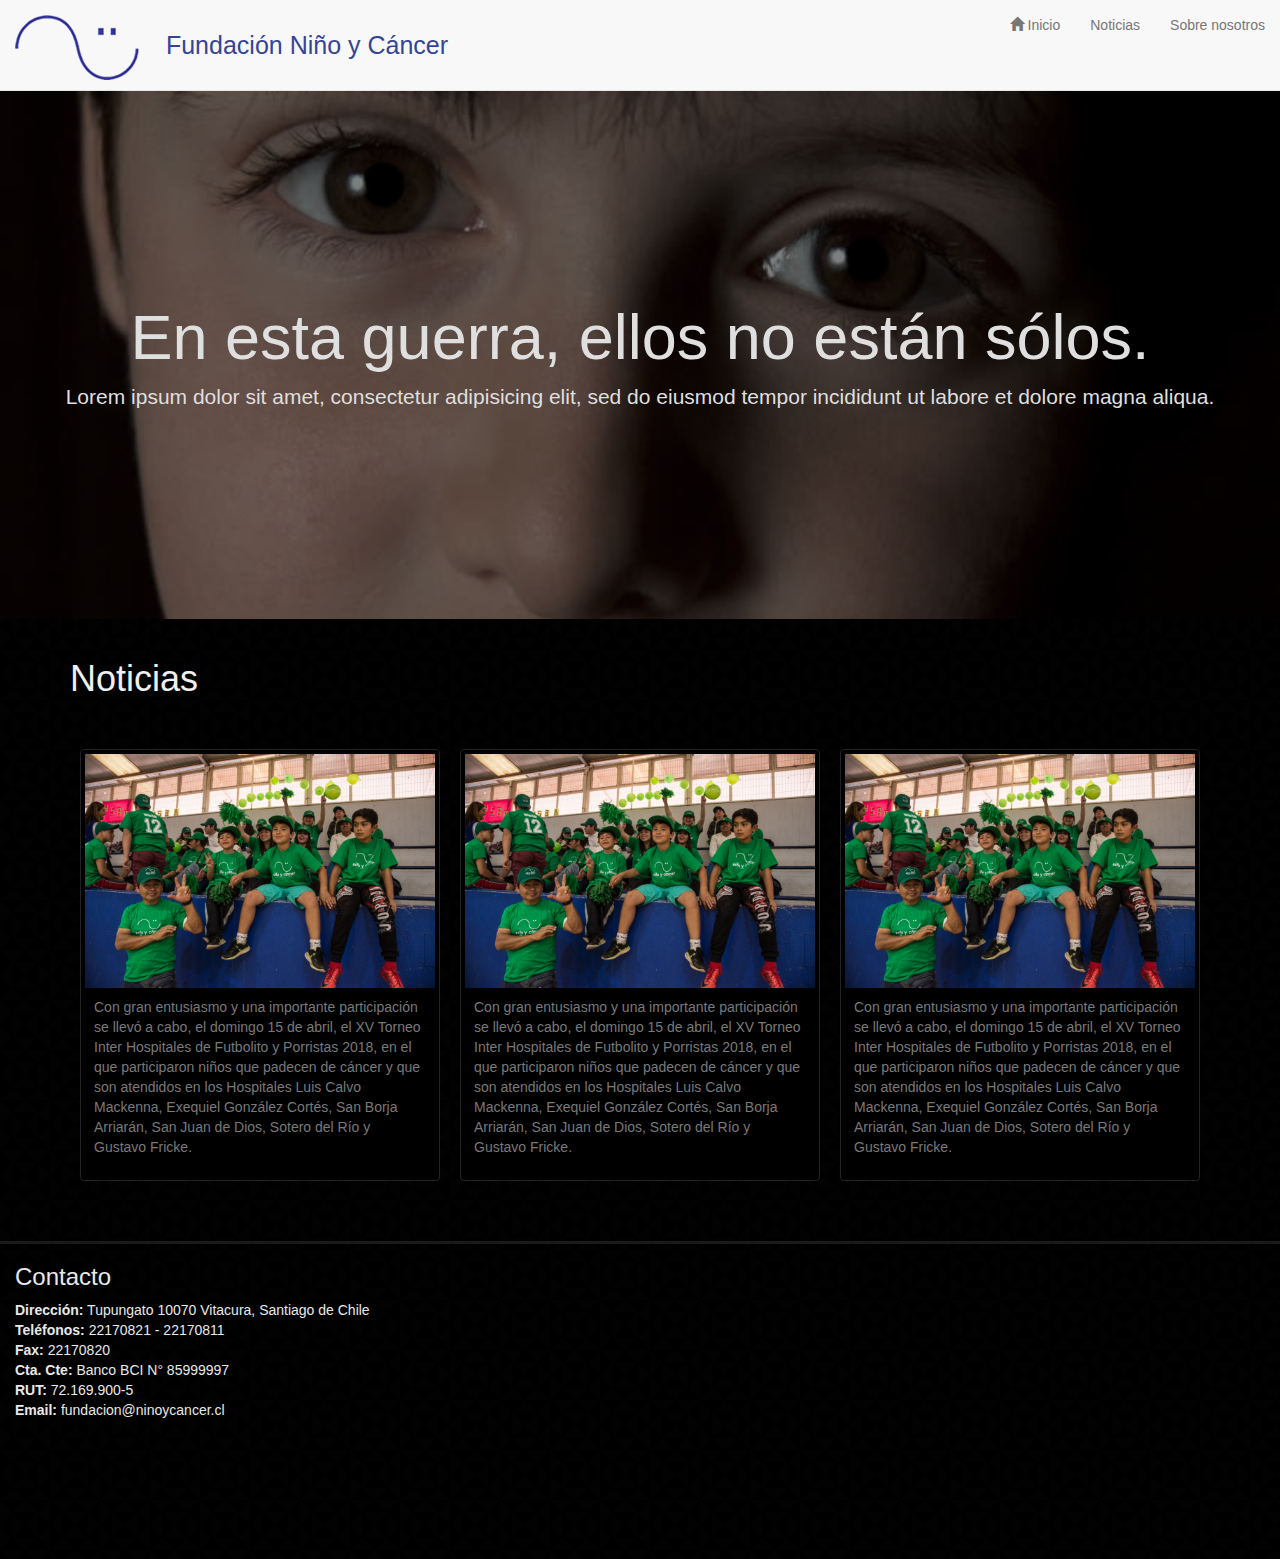
==== index.html @ 1411db88 "Completar inicio." ====
<!DOCTYPE html>
<html lang="en" dir="ltr">
  <head>
    <meta name="viewport" content="width=device-width, initial-scale=1">
    <meta charset="utf-8">
    <title></title>
    <link rel="stylesheet" href="https://maxcdn.bootstrapcdn.com/bootstrap/3.3.7/css/bootstrap.min.css" integrity="sha384-BVYiiSIFeK1dGmJRAkycuHAHRg32OmUcww7on3RYdg4Va+PmSTsz/K68vbdEjh4u" crossorigin="anonymous">
    <link rel="stylesheet" href="styles/utiles.css">
    <link rel="stylesheet" href="styles/index.css">
    <link rel="stylesheet" href="styles/main.css">
    <link rel="stylesheet" href="styles/noticias_carrusel.css">
  </head>
  <body>
<!-- ##################################################################### -->
<!-- NAVBAR -->
      <nav class="navbar navbar-default navbar-fixed-top">
        <div class="container-fluid">
          <div class="navbar-header">
          <button type="button" class="navbar-toggle collapsed" data-toggle="collapse" data-target="#bs-example-navbar-collapse-1" aria-expanded="false">
            <span class="sr-only">Toggle navigation</span>
            <span class="icon-bar"></span>
            <span class="icon-bar"></span>
            <span class="icon-bar"></span>
          </button>
          <span class="navbar-brand">

              <div class="hidden-sm hidden-md hidden-lg">
                <img src="images/logo_pequeno_simple.png" alt="Fundación Niño y Cáncer">
              </div>
              <div class="hidden-xs">
                <img src="images/logo_pequeno_simple.png" alt="Fundación Niño y Cáncer">
                Fundación Niño y Cáncer
              </div>

          </span>
          </div>
          <div class="collapse navbar-collapse" id="bs-example-navbar-collapse-1">
            <ul class="nav navbar-nav navbar-right">
              <li><a href="#"><span class="glyphicon glyphicon-home"></span> Inicio</a></li>
              <li><a href="#">Noticias</a></li>
              <li><a href="#">Sobre nosotros</a></li>
            </ul>
          </div>
        </div>
      </nav>
<!-- ##################################################################### -->

      <div id="titulo" class="jumbotron texto-centrado">
          <div class="fondo"></div>
          <div class="lente-oscuro"></div>
          <h1>En esta guerra, ellos no están sólos.</h1>
          <p>
            Lorem ipsum dolor sit amet, consectetur adipisicing elit,
            sed do eiusmod tempor incididunt ut labore et dolore magna aliqua.
          </p>
      </div>

<!-- ##################################################################### -->
<!-- NOTICIAS -->

      <div class="container contenido">
        <h1>Noticias</h1>
        <div class="row noticias">
          <!-- NOTICIA 1 -->
          <div class="col-xs-12 col-md-4">
            <div class="row">
              <div class="thumbnail">
                <img src="images/noticias/futbol.jpg">
              <div class="caption">
                <p>Con gran entusiasmo y una importante participación se llevó a cabo, el domingo 15 de abril,  el XV Torneo Inter Hospitales de Futbolito y Porristas 2018, en el que participaron niños que padecen de cáncer y que son atendidos en los Hospitales Luis Calvo Mackenna, Exequiel González Cortés, San Borja Arriarán, San Juan de Dios, Sotero del Río y Gustavo Fricke.</p>
              </div>
              </div>
            </div>
          </div>
          <!-- NOTICIA 2 -->
          <div class="col-xs-12 col-md-4">
            <div class="row">
              <div class="thumbnail">
                <img src="images/noticias/futbol.jpg">
              <div class="caption">
                <p>Con gran entusiasmo y una importante participación se llevó a cabo, el domingo 15 de abril,  el XV Torneo Inter Hospitales de Futbolito y Porristas 2018, en el que participaron niños que padecen de cáncer y que son atendidos en los Hospitales Luis Calvo Mackenna, Exequiel González Cortés, San Borja Arriarán, San Juan de Dios, Sotero del Río y Gustavo Fricke.</p>
              </div>
              </div>
            </div>
          </div>
          <!-- NOTICIA 3 -->
          <div class="col-xs-12 col-md-4">
            <div class="row">
              <div class="thumbnail">
                <img src="images/noticias/futbol.jpg">
              <div class="caption">
                <p>Con gran entusiasmo y una importante participación se llevó a cabo, el domingo 15 de abril,  el XV Torneo Inter Hospitales de Futbolito y Porristas 2018, en el que participaron niños que padecen de cáncer y que son atendidos en los Hospitales Luis Calvo Mackenna, Exequiel González Cortés, San Borja Arriarán, San Juan de Dios, Sotero del Río y Gustavo Fricke.</p>
              </div>
              </div>
            </div>
          </div>
        </div>
      </div>

<!-- ##################################################################### -->

<!-- ##################################################################### -->
<!-- FOOTER -->
    <div id="footer" class="container-fluid">
      <div class="row">
        <div class="col-xs-12 col-sm-7 col-md-5 contacto">
          <h3>Contacto</h3>
          <ul>
            <li><span>Dirección:</span> Tupungato 10070 Vitacura, Santiago de Chile</li>
            <li><span>Teléfonos:</span> 22170821 - 22170811</li>
            <li><span>Fax:</span> 22170820</li>
            <li><span>Cta. Cte:</span> Banco BCI N° 85999997</li>
            <li><span>RUT:</span> 72.169.900-5</li>
            <li><span>Email:</span> fundacion@ninoycancer.cl</li>
          </ul>
        </div>
        <div class="col-xs-12 col-sm-5 col-md-7 mapa">
          <div class="embed-responsive">
            <iframe class="embed-responsive-item" src="https://www.google.com/maps/embed?pb=!1m18!1m12!1m3!1d3331.5093060796557!2d-70.5393396850186!3d-33.38387450148409!2m3!1f0!2f0!3f0!3m2!1i1024!2i768!4f13.1!3m3!1m2!1s0x9662c952b6e45c13%3A0xe20a79d839401910!2sTupungato+10070%2C+Vitacura%2C+Regi%C3%B3n+Metropolitana!5e0!3m2!1ses!2scl!4v1528761979106"></iframe>
          </div>
        </div>
      </div>
    </div>
<!-- ##################################################################### -->
    <script src="https://code.jquery.com/jquery-3.3.1.min.js" charset="utf-8"></script>
    <script src="https://maxcdn.bootstrapcdn.com/bootstrap/3.3.7/js/bootstrap.min.js" integrity="sha384-Tc5IQib027qvyjSMfHjOMaLkfuWVxZxUPnCJA7l2mCWNIpG9mGCD8wGNIcPD7Txa" crossorigin="anonymous"></script>
  </body>
</html>
---- styles/utiles.css ----
.texto-centrado{
  text-align: center;
}
.container-fluid.sin-margen{
  padding: 0;
}
---- styles/index.css ----
#titulo{
  background: transparent;
  padding: 15vw 10px;
  position: relative;
  color: rgb(223, 223, 223);
  margin: 0;
}

#titulo .fondo,#titulo .lente-oscuro{
  position: absolute;
  left: 0;
  top: 0;
  height: 100%;
  width: 100%;
  z-index: -1;
}
#titulo .fondo{
  background-image: url('../images/caras/1.jpg');
  background-size: cover;
  background-position: center;
  filter: grayscale(50%);
}

#titulo .lente-oscuro{
  background-color: rgba(0, 0, 0, 0.5);
}

.noticias{
  padding: 15px;
}
.noticias>div{
  padding: 15px;
}
---- styles/main.css ----
body{
  background-image: url('../images/country-quilt-dark.png');
  background-color: black;
  margin: 0;
  padding-top: 91px;
  color: rgb(240, 240, 240);
}

nav.navbar{
  border-radius: 0;
  margin: 0;
}
/* ####################### */
/* NAVBAR */
.navbar-brand{
  color: #344598 !important;
  font-weight: lighter;
  height: 90px;
  font-size: 25px;
}
.navbar .navbar-brand img{
  display: inline;
  margin-right: 20px;
}
/* ####################### */

/* ####################### */
/* FOOTER */
#footer{
  position: relative;
  z-index: -1;
  color: rgb(232, 232, 232);
  border-top: solid 3px rgb(26, 26, 26);
  margin-top: 10px;
}
#footer ul{
  padding-left: 0;
}
#footer li{
  list-style: none;
}
#footer li>span{
  font-weight: bold;
}
#footer .contacto{
  margin-bottom: 15px;
}
#footer .mapa{
  padding: 0;
}
#footer .mapa .embed-responsive{
  width: 100%;
  height: 35vh;
}
/* ####################### */

.contenido{
  margin-top:20px;
  margin-bottom: 20px;
}
.contenido .thumbnail{
  background-color: black;
  border-color: #232323;
  margin: 10px;
}
.contenido .thumbnail .caption{
  color: #797979;
}

.contenido.con-fondo{
  background-color: #0d1319;
}
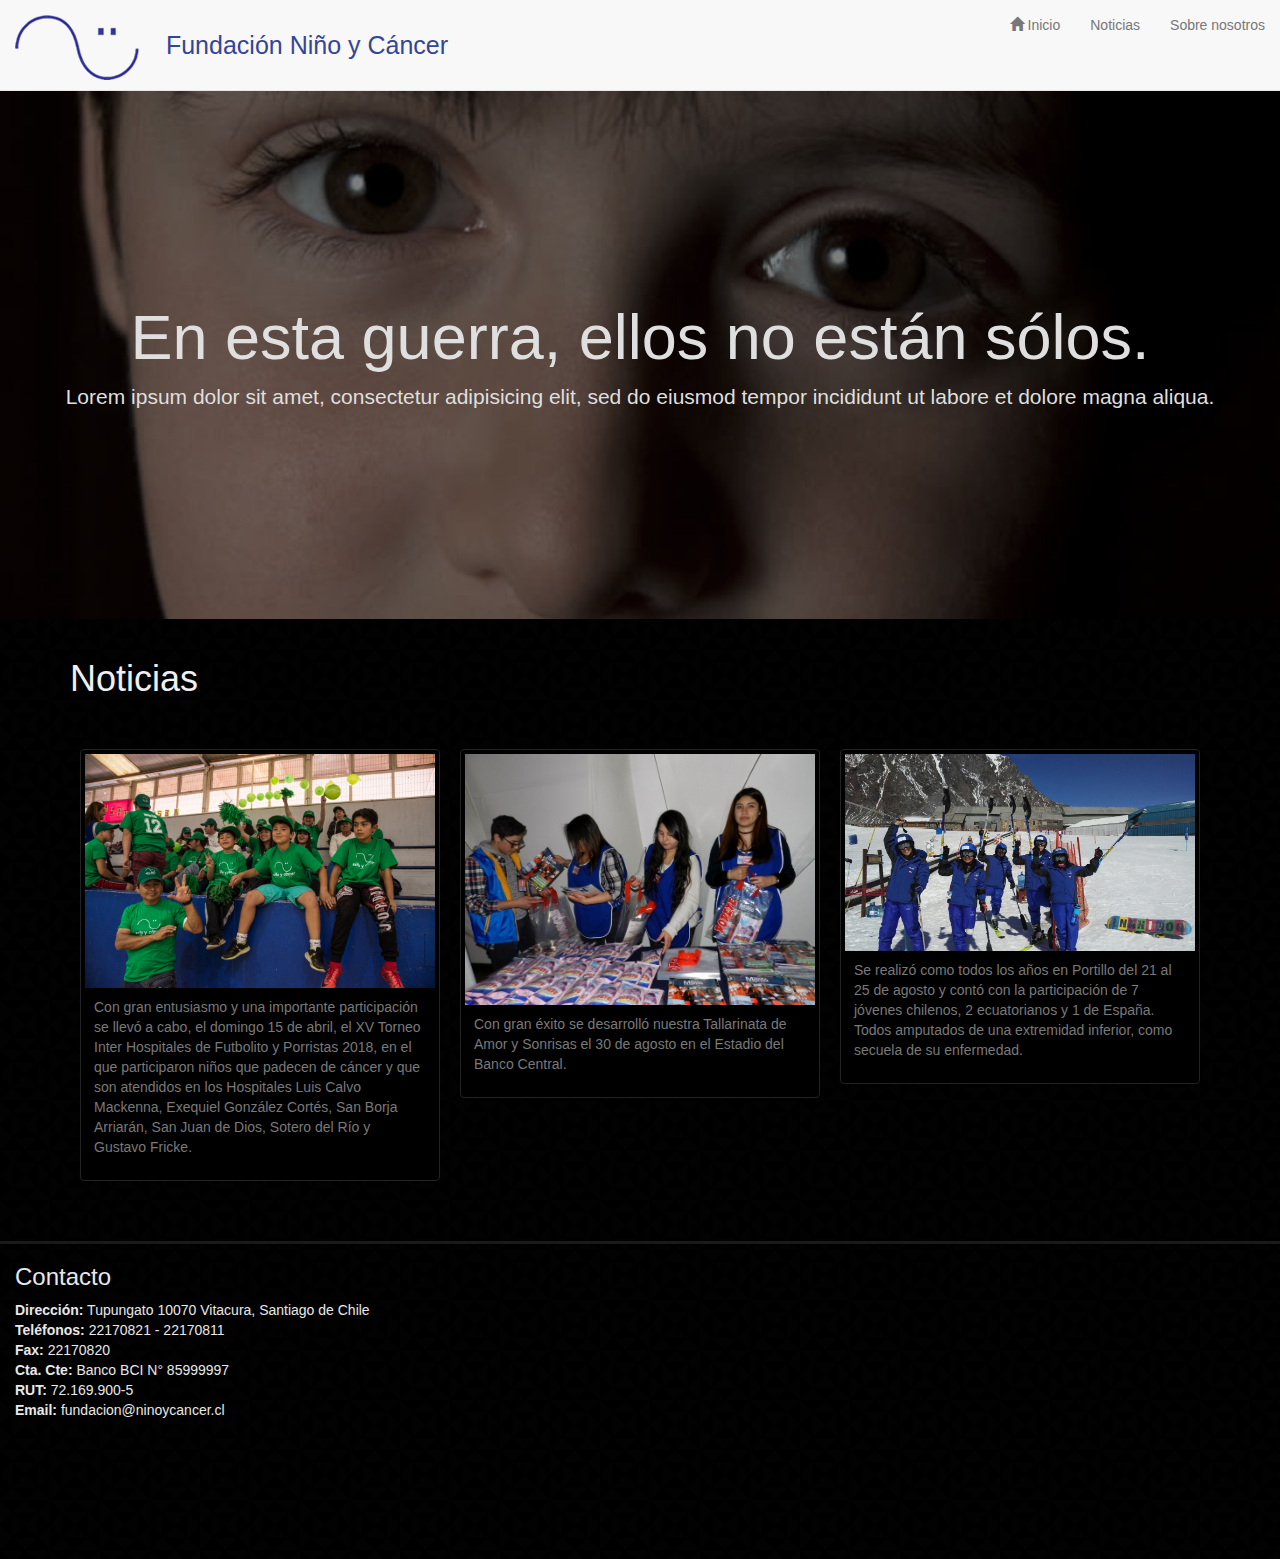
==== commit 1c2a4eb8: "Completar apartado noticias en index." ====
--- a/index.html
+++ b/index.html
@@ -76,9 +76,9 @@
           <div class="col-xs-12 col-md-4">
             <div class="row">
               <div class="thumbnail">
-                <img src="images/noticias/futbol.jpg">
+                <img src="images/noticias/tallatinata.jpg">
               <div class="caption">
-                <p>Con gran entusiasmo y una importante participación se llevó a cabo, el domingo 15 de abril,  el XV Torneo Inter Hospitales de Futbolito y Porristas 2018, en el que participaron niños que padecen de cáncer y que son atendidos en los Hospitales Luis Calvo Mackenna, Exequiel González Cortés, San Borja Arriarán, San Juan de Dios, Sotero del Río y Gustavo Fricke.</p>
+                <p>Con gran éxito se desarrolló nuestra Tallarinata de Amor y Sonrisas el 30 de agosto en el Estadio del Banco Central. </p>
               </div>
               </div>
             </div>
@@ -87,9 +87,9 @@
           <div class="col-xs-12 col-md-4">
             <div class="row">
               <div class="thumbnail">
-                <img src="images/noticias/futbol.jpg">
+                <img src="images/noticias/montana.jpg">
               <div class="caption">
-                <p>Con gran entusiasmo y una importante participación se llevó a cabo, el domingo 15 de abril,  el XV Torneo Inter Hospitales de Futbolito y Porristas 2018, en el que participaron niños que padecen de cáncer y que son atendidos en los Hospitales Luis Calvo Mackenna, Exequiel González Cortés, San Borja Arriarán, San Juan de Dios, Sotero del Río y Gustavo Fricke.</p>
+                <p>Se realizó como todos los años en Portillo del 21 al 25 de agosto y contó con la participación de 7 jóvenes chilenos, 2 ecuatorianos y 1 de España. Todos amputados de una extremidad inferior, como secuela de su enfermedad.</p>
               </div>
               </div>
             </div>
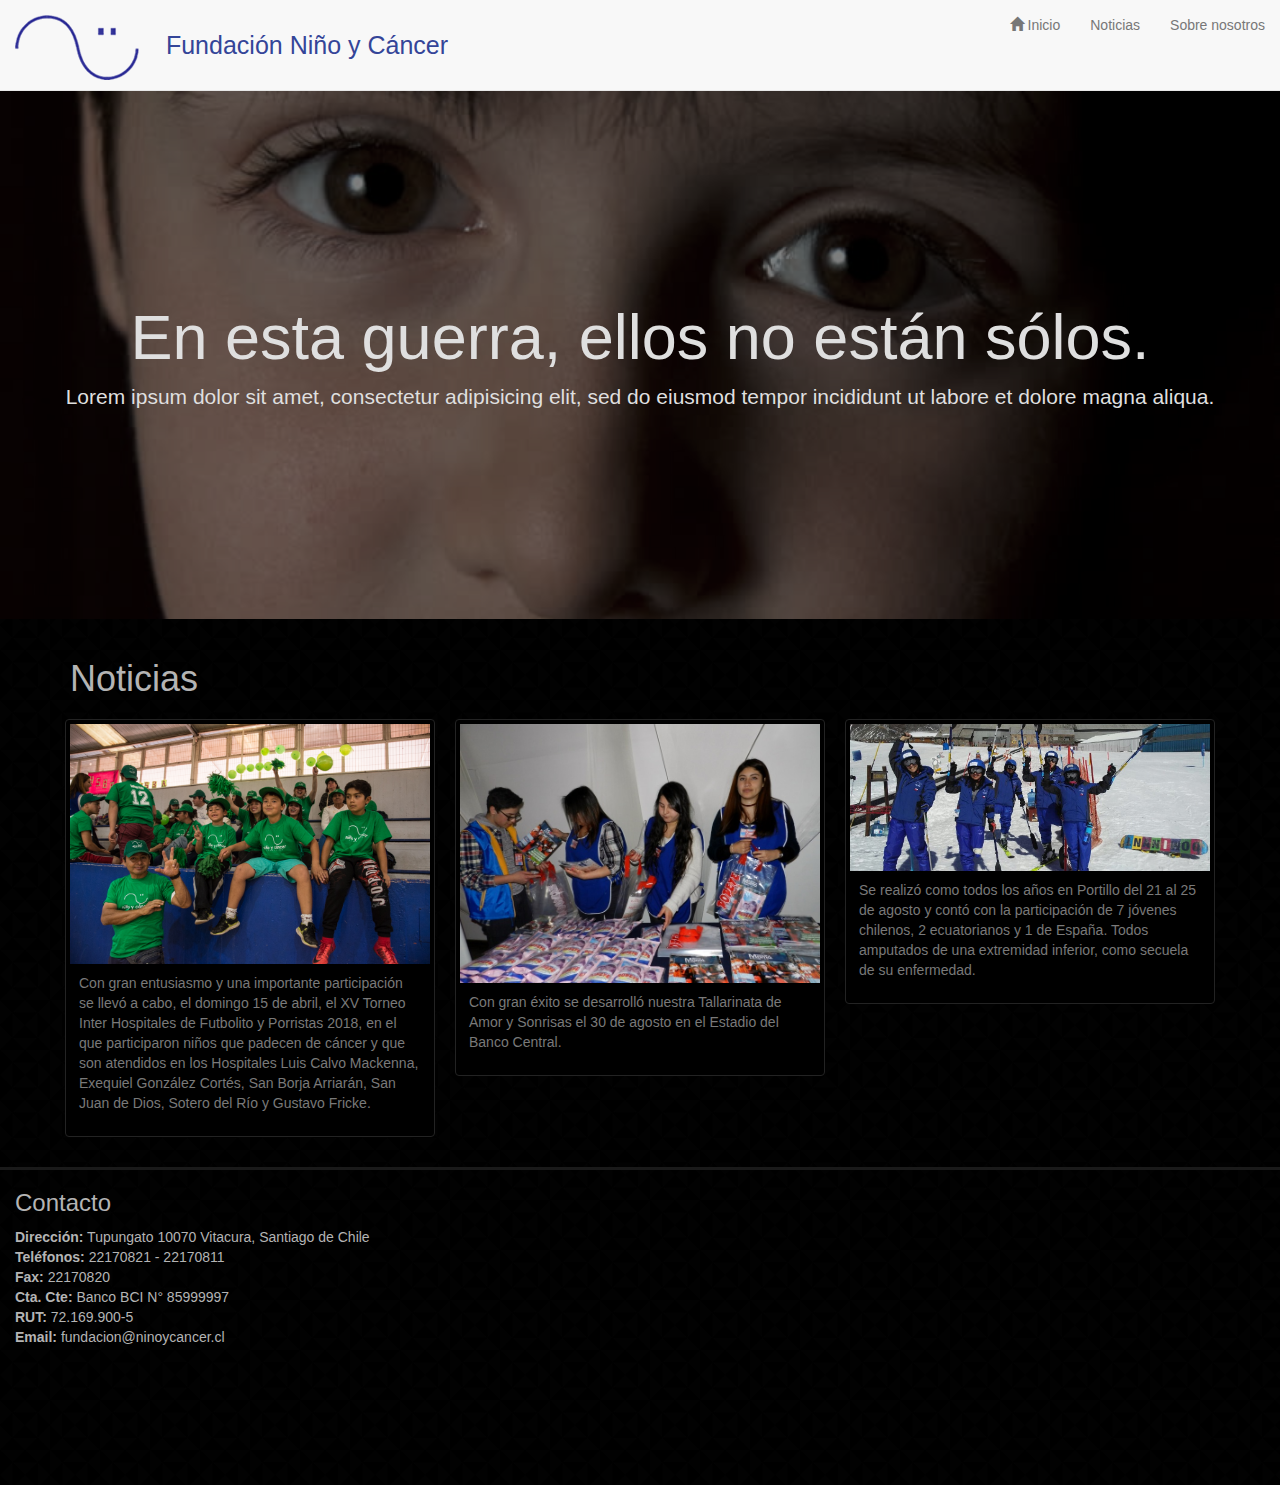
==== commit 40a3cd49: "Eliminar link al css del carrusel." ====
--- a/index.html
+++ b/index.html
@@ -8,7 +8,6 @@
     <link rel="stylesheet" href="styles/utiles.css">
     <link rel="stylesheet" href="styles/index.css">
     <link rel="stylesheet" href="styles/main.css">
-    <link rel="stylesheet" href="styles/noticias_carrusel.css">
   </head>
   <body>
 <!-- ##################################################################### -->
--- a/styles/index.css
+++ b/styles/index.css
@@ -24,10 +24,3 @@
 #titulo .lente-oscuro{
   background-color: rgba(0, 0, 0, 0.5);
 }
-
-.noticias{
-  padding: 15px;
-}
-.noticias>div{
-  padding: 15px;
-}
--- a/styles/main.css
+++ b/styles/main.css
@@ -3,7 +3,7 @@
   background-color: black;
   margin: 0;
   padding-top: 91px;
-  color: rgb(240, 240, 240);
+  color: rgb(180, 180, 180);
 }
 
 nav.navbar{
@@ -29,7 +29,6 @@
 #footer{
   position: relative;
   z-index: -1;
-  color: rgb(232, 232, 232);
   border-top: solid 3px rgb(26, 26, 26);
   margin-top: 10px;
 }
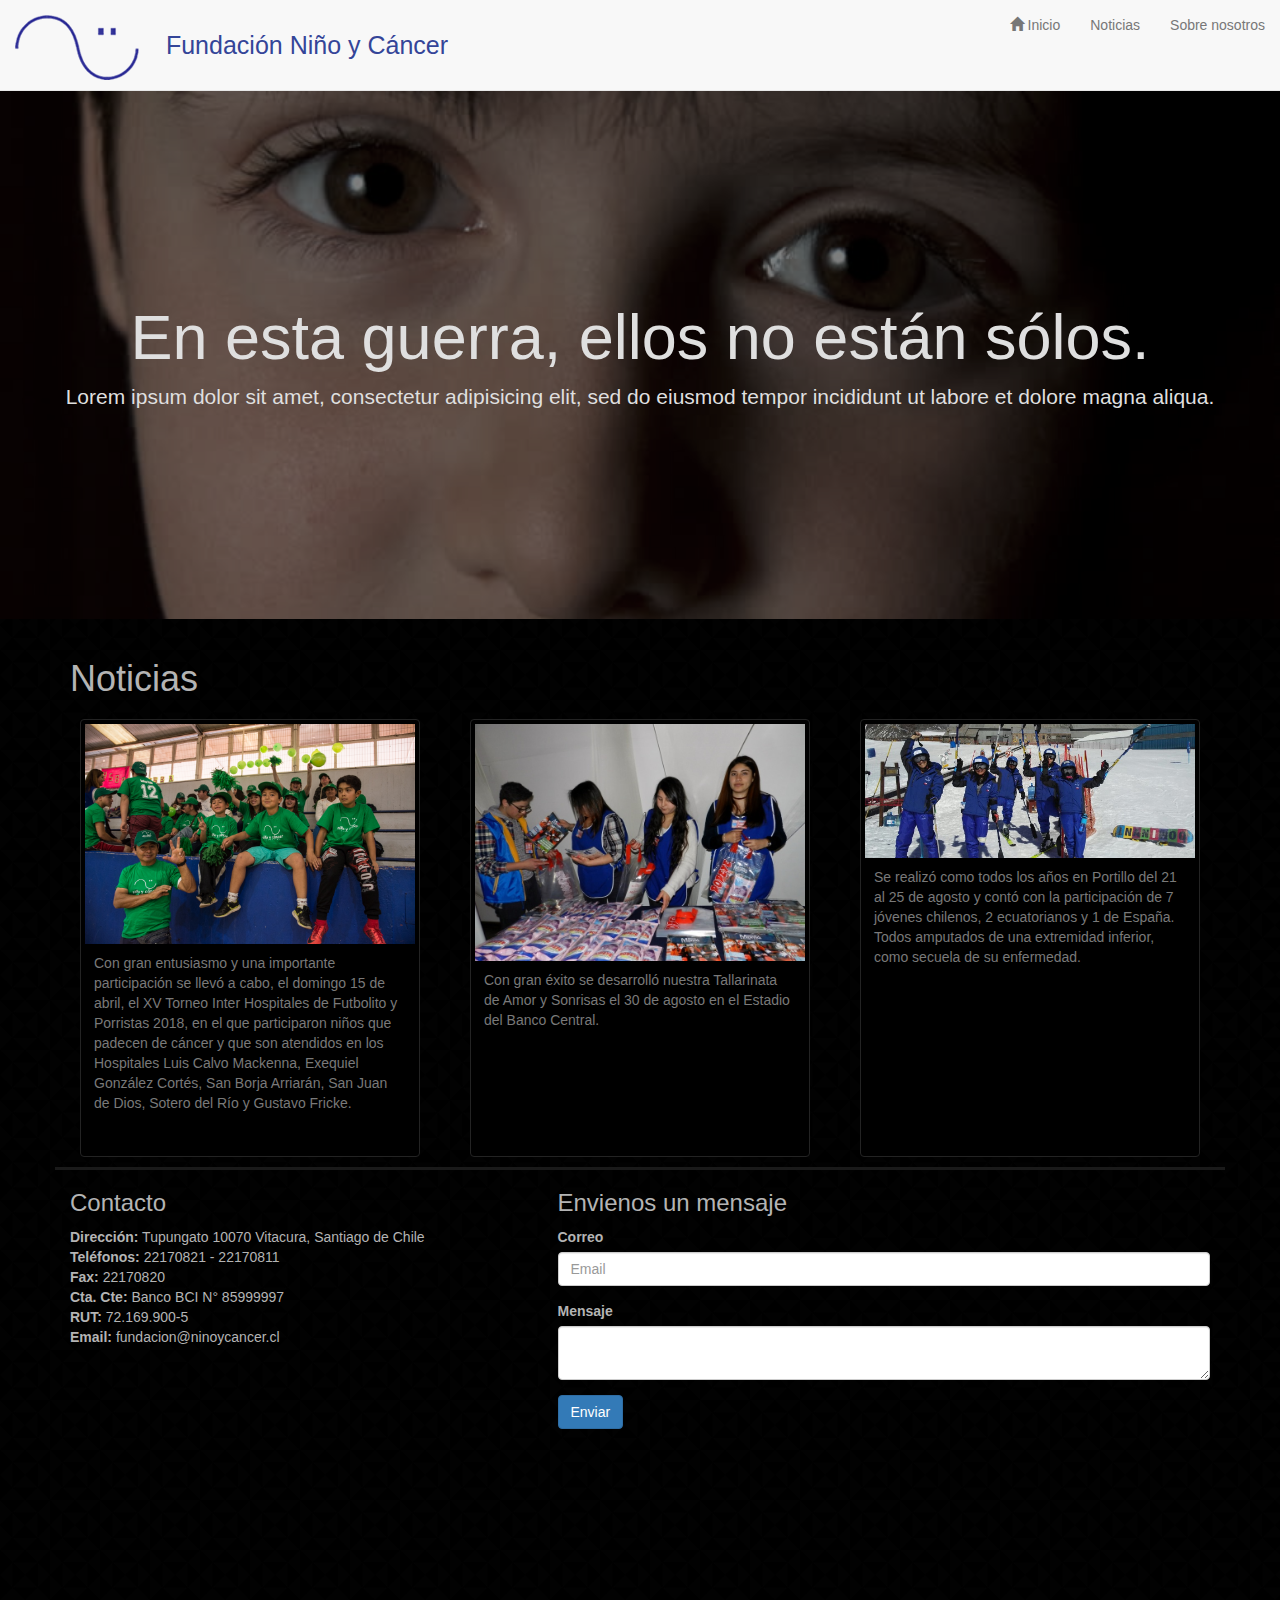
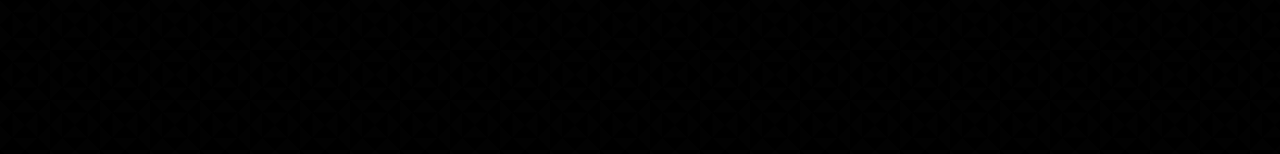
==== commit aa070795: "Añadir formulario en footer." ====
--- a/index.html
+++ b/index.html
@@ -35,9 +35,9 @@
           </div>
           <div class="collapse navbar-collapse" id="bs-example-navbar-collapse-1">
             <ul class="nav navbar-nav navbar-right">
-              <li><a href="#"><span class="glyphicon glyphicon-home"></span> Inicio</a></li>
-              <li><a href="#">Noticias</a></li>
-              <li><a href="#">Sobre nosotros</a></li>
+              <li><a href="index.html"><span class="glyphicon glyphicon-home"></span> Inicio</a></li>
+              <li><a href="noticias.html">Noticias</a></li>
+              <li><a href="nosotros.html">Sobre nosotros</a></li>
             </ul>
           </div>
         </div>
@@ -59,37 +59,31 @@
 
       <div class="container contenido">
         <h1>Noticias</h1>
-        <div class="row noticias">
+        <div class="row display-flex">
           <!-- NOTICIA 1 -->
           <div class="col-xs-12 col-md-4">
-            <div class="row">
-              <div class="thumbnail">
-                <img src="images/noticias/futbol.jpg">
+            <div class="thumbnail">
+              <img src="images/noticias/futbol.jpg">
               <div class="caption">
                 <p>Con gran entusiasmo y una importante participación se llevó a cabo, el domingo 15 de abril,  el XV Torneo Inter Hospitales de Futbolito y Porristas 2018, en el que participaron niños que padecen de cáncer y que son atendidos en los Hospitales Luis Calvo Mackenna, Exequiel González Cortés, San Borja Arriarán, San Juan de Dios, Sotero del Río y Gustavo Fricke.</p>
-              </div>
               </div>
             </div>
           </div>
           <!-- NOTICIA 2 -->
           <div class="col-xs-12 col-md-4">
-            <div class="row">
-              <div class="thumbnail">
-                <img src="images/noticias/tallatinata.jpg">
+            <div class="thumbnail">
+              <img src="images/noticias/tallatinata.jpg">
               <div class="caption">
                 <p>Con gran éxito se desarrolló nuestra Tallarinata de Amor y Sonrisas el 30 de agosto en el Estadio del Banco Central. </p>
-              </div>
               </div>
             </div>
           </div>
           <!-- NOTICIA 3 -->
           <div class="col-xs-12 col-md-4">
-            <div class="row">
-              <div class="thumbnail">
-                <img src="images/noticias/montana.jpg">
+            <div class="thumbnail">
+              <img src="images/noticias/montana.jpg">
               <div class="caption">
                 <p>Se realizó como todos los años en Portillo del 21 al 25 de agosto y contó con la participación de 7 jóvenes chilenos, 2 ecuatorianos y 1 de España. Todos amputados de una extremidad inferior, como secuela de su enfermedad.</p>
-              </div>
               </div>
             </div>
           </div>
@@ -100,9 +94,9 @@
 
 <!-- ##################################################################### -->
 <!-- FOOTER -->
-    <div id="footer" class="container-fluid">
+    <div id="footer" class="container">
       <div class="row">
-        <div class="col-xs-12 col-sm-7 col-md-5 contacto">
+        <div class="col-xs-12 col-sm-6 col-md-5 contacto">
           <h3>Contacto</h3>
           <ul>
             <li><span>Dirección:</span> Tupungato 10070 Vitacura, Santiago de Chile</li>
@@ -113,7 +107,23 @@
             <li><span>Email:</span> fundacion@ninoycancer.cl</li>
           </ul>
         </div>
-        <div class="col-xs-12 col-sm-5 col-md-7 mapa">
+        <div class="col-xs-12 col-sm-6 col-md-7">
+          <h3>Envienos un mensaje</h3>
+          <form>
+            <div class="form-group">
+              <label>Correo</label>
+              <input type="email" class="form-control" placeholder="Email">
+            </div>
+            <div class="form-group">
+              <label>Mensaje</label>
+              <textarea class="form-control"></textarea>
+            </div>
+            <div class="form-group">
+              <button class="btn btn-primary" name="button">Enviar</button>
+            </div>
+          </form>
+        </div>
+        <div class="col-xs-12 mapa">
           <div class="embed-responsive">
             <iframe class="embed-responsive-item" src="https://www.google.com/maps/embed?pb=!1m18!1m12!1m3!1d3331.5093060796557!2d-70.5393396850186!3d-33.38387450148409!2m3!1f0!2f0!3f0!3m2!1i1024!2i768!4f13.1!3m3!1m2!1s0x9662c952b6e45c13%3A0xe20a79d839401910!2sTupungato+10070%2C+Vitacura%2C+Regi%C3%B3n+Metropolitana!5e0!3m2!1ses!2scl!4v1528761979106"></iframe>
           </div>
--- a/styles/main.css
+++ b/styles/main.css
@@ -28,7 +28,6 @@
 /* FOOTER */
 #footer{
   position: relative;
-  z-index: -1;
   border-top: solid 3px rgb(26, 26, 26);
   margin-top: 10px;
 }
@@ -45,11 +44,11 @@
   margin-bottom: 15px;
 }
 #footer .mapa{
-  padding: 0;
+  padding: 20px;
 }
 #footer .mapa .embed-responsive{
   width: 100%;
-  height: 35vh;
+  height: 30vh;
 }
 /* ####################### */
 
@@ -67,5 +66,27 @@
 }
 
 .contenido.con-fondo{
-  background-color: #0d1319;
+  background-color: black;
 }
+
+
+/* ################################ */
+.row.display-flex {
+  display: flex;
+  flex-wrap: wrap;
+}
+.row.display-flex .thumbnail {
+  height: 100%;
+}
+
+.row.display-flex .thumbnail {
+  display: flex;
+  flex-direction: column;
+}
+
+.row.display-flex .thumbnail .caption {
+  display: flex;
+  flex-direction: column;
+  justify-content: space-between;
+  height: 100%;
+}
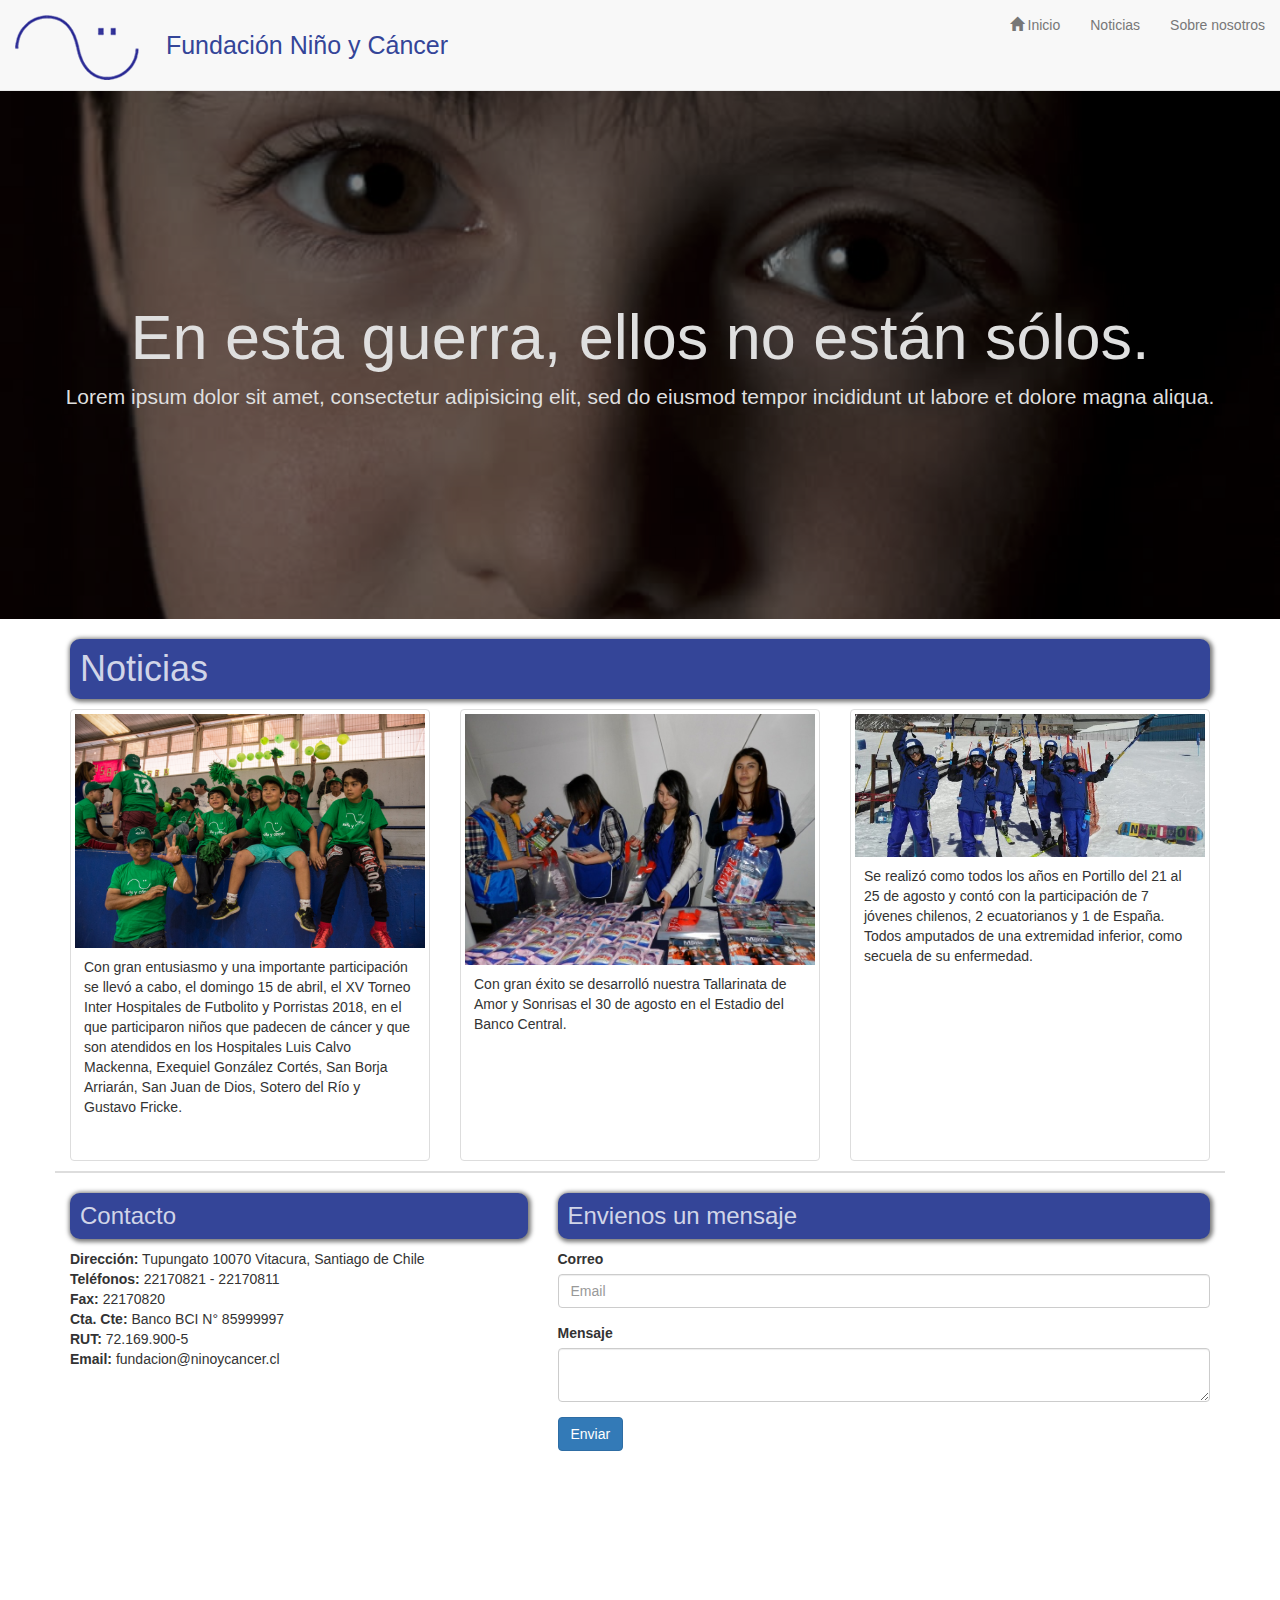
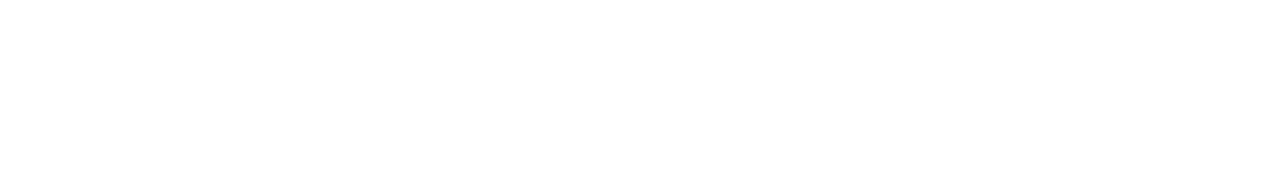
==== commit 8a69fbfa: "Estilizar headers." ====
--- a/index.html
+++ b/index.html
@@ -23,13 +23,13 @@
           </button>
           <span class="navbar-brand">
 
-              <div class="hidden-sm hidden-md hidden-lg">
-                <img src="images/logo_pequeno_simple.png" alt="Fundación Niño y Cáncer">
-              </div>
-              <div class="hidden-xs">
-                <img src="images/logo_pequeno_simple.png" alt="Fundación Niño y Cáncer">
-                Fundación Niño y Cáncer
-              </div>
+            <div class="hidden-sm hidden-md hidden-lg">
+              <img src="images/logo_pequeno_simple.png" alt="Fundación Niño y Cáncer">
+            </div>
+            <div class="hidden-xs">
+              <img src="images/logo_pequeno_simple.png" alt="Fundación Niño y Cáncer">
+              Fundación Niño y Cáncer
+            </div>
 
           </span>
           </div>
@@ -58,7 +58,7 @@
 <!-- NOTICIAS -->
 
       <div class="container contenido">
-        <h1>Noticias</h1>
+        <h1 class="titulo-estilizado purpura">Noticias</h1>
         <div class="row display-flex">
           <!-- NOTICIA 1 -->
           <div class="col-xs-12 col-md-4">
@@ -97,7 +97,7 @@
     <div id="footer" class="container">
       <div class="row">
         <div class="col-xs-12 col-sm-6 col-md-5 contacto">
-          <h3>Contacto</h3>
+          <h3 class="titulo-estilizado purpura">Contacto</h3>
           <ul>
             <li><span>Dirección:</span> Tupungato 10070 Vitacura, Santiago de Chile</li>
             <li><span>Teléfonos:</span> 22170821 - 22170811</li>
@@ -108,7 +108,7 @@
           </ul>
         </div>
         <div class="col-xs-12 col-sm-6 col-md-7">
-          <h3>Envienos un mensaje</h3>
+          <h3 class="titulo-estilizado purpura">Envienos un mensaje</h3>
           <form>
             <div class="form-group">
               <label>Correo</label>
--- a/styles/main.css
+++ b/styles/main.css
@@ -1,9 +1,20 @@
 body{
-  background-image: url('../images/country-quilt-dark.png');
-  background-color: black;
   margin: 0;
   padding-top: 91px;
-  color: rgb(180, 180, 180);
+}
+
+.titulo-estilizado{
+  padding: 10px;
+  border-radius:  10px;
+  box-shadow: 1px 1px 4px 2px #00000085;
+}
+.titulo-estilizado.purpura{
+  background-color: #344598;
+  color: #d1d5e8;
+}
+.titulo-estilizado.amarillo{
+  background-color: #f17100;
+  color: #ffe8d3;
 }
 
 nav.navbar{
@@ -28,7 +39,7 @@
 /* FOOTER */
 #footer{
   position: relative;
-  border-top: solid 3px rgb(26, 26, 26);
+  border-top: solid 2px rgb(221, 221, 221);
   margin-top: 10px;
 }
 #footer ul{
@@ -51,19 +62,6 @@
   height: 30vh;
 }
 /* ####################### */
-
-.contenido{
-  margin-top:20px;
-  margin-bottom: 20px;
-}
-.contenido .thumbnail{
-  background-color: black;
-  border-color: #232323;
-  margin: 10px;
-}
-.contenido .thumbnail .caption{
-  color: #797979;
-}
 
 .contenido.con-fondo{
   background-color: black;
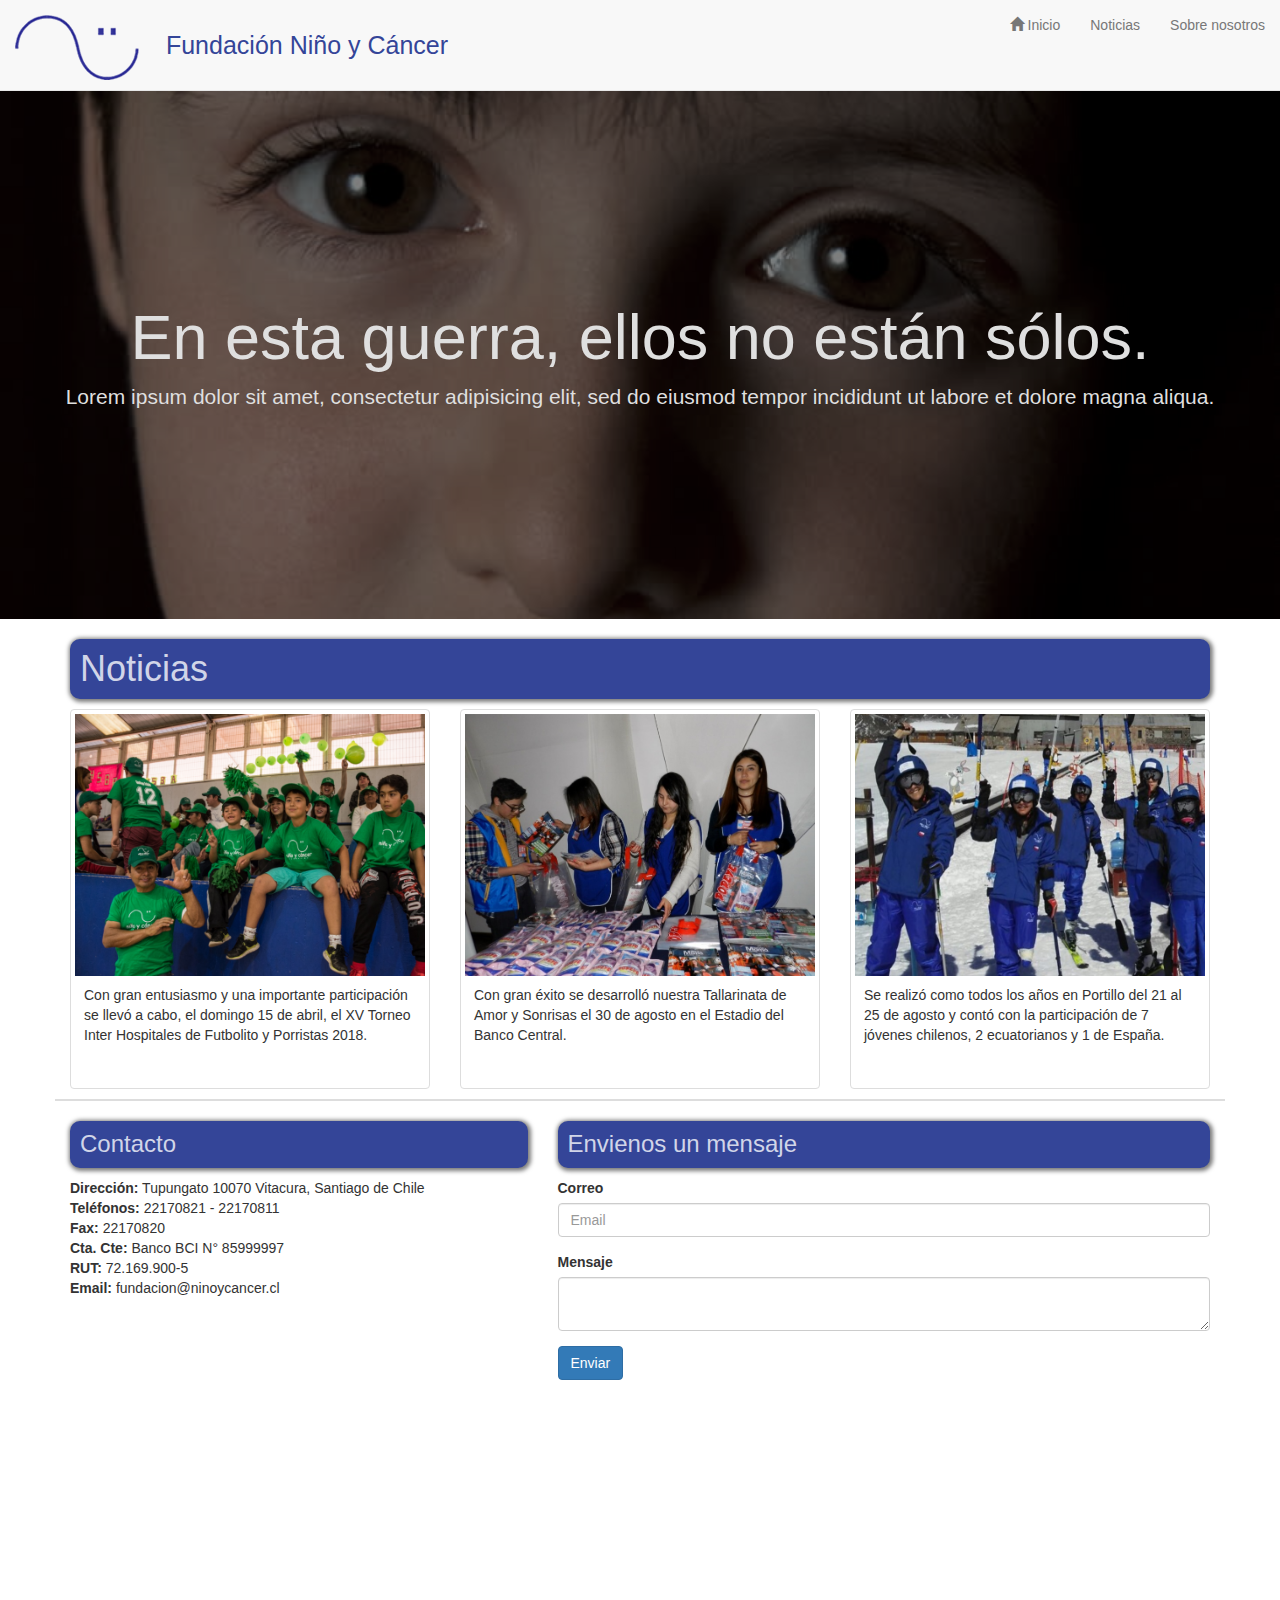
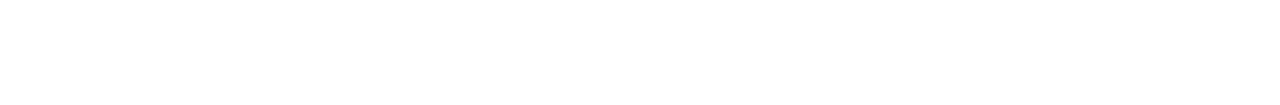
==== commit 8a3cae99: "Cambiar imagenes." ====
--- a/index.html
+++ b/index.html
@@ -63,16 +63,16 @@
           <!-- NOTICIA 1 -->
           <div class="col-xs-12 col-md-4">
             <div class="thumbnail">
-              <img src="images/noticias/futbol.jpg">
+              <img src="images/noticias/futbol.png">
               <div class="caption">
-                <p>Con gran entusiasmo y una importante participación se llevó a cabo, el domingo 15 de abril,  el XV Torneo Inter Hospitales de Futbolito y Porristas 2018, en el que participaron niños que padecen de cáncer y que son atendidos en los Hospitales Luis Calvo Mackenna, Exequiel González Cortés, San Borja Arriarán, San Juan de Dios, Sotero del Río y Gustavo Fricke.</p>
+                <p>Con gran entusiasmo y una importante participación se llevó a cabo, el domingo 15 de abril,  el XV Torneo Inter Hospitales de Futbolito y Porristas 2018.</p>
               </div>
             </div>
           </div>
           <!-- NOTICIA 2 -->
           <div class="col-xs-12 col-md-4">
             <div class="thumbnail">
-              <img src="images/noticias/tallatinata.jpg">
+              <img src="images/noticias/tallatinata.png">
               <div class="caption">
                 <p>Con gran éxito se desarrolló nuestra Tallarinata de Amor y Sonrisas el 30 de agosto en el Estadio del Banco Central. </p>
               </div>
@@ -81,9 +81,9 @@
           <!-- NOTICIA 3 -->
           <div class="col-xs-12 col-md-4">
             <div class="thumbnail">
-              <img src="images/noticias/montana.jpg">
+              <img src="images/noticias/montana.png">
               <div class="caption">
-                <p>Se realizó como todos los años en Portillo del 21 al 25 de agosto y contó con la participación de 7 jóvenes chilenos, 2 ecuatorianos y 1 de España. Todos amputados de una extremidad inferior, como secuela de su enfermedad.</p>
+                <p>Se realizó como todos los años en Portillo del 21 al 25 de agosto y contó con la participación de 7 jóvenes chilenos, 2 ecuatorianos y 1 de España.</p>
               </div>
             </div>
           </div>
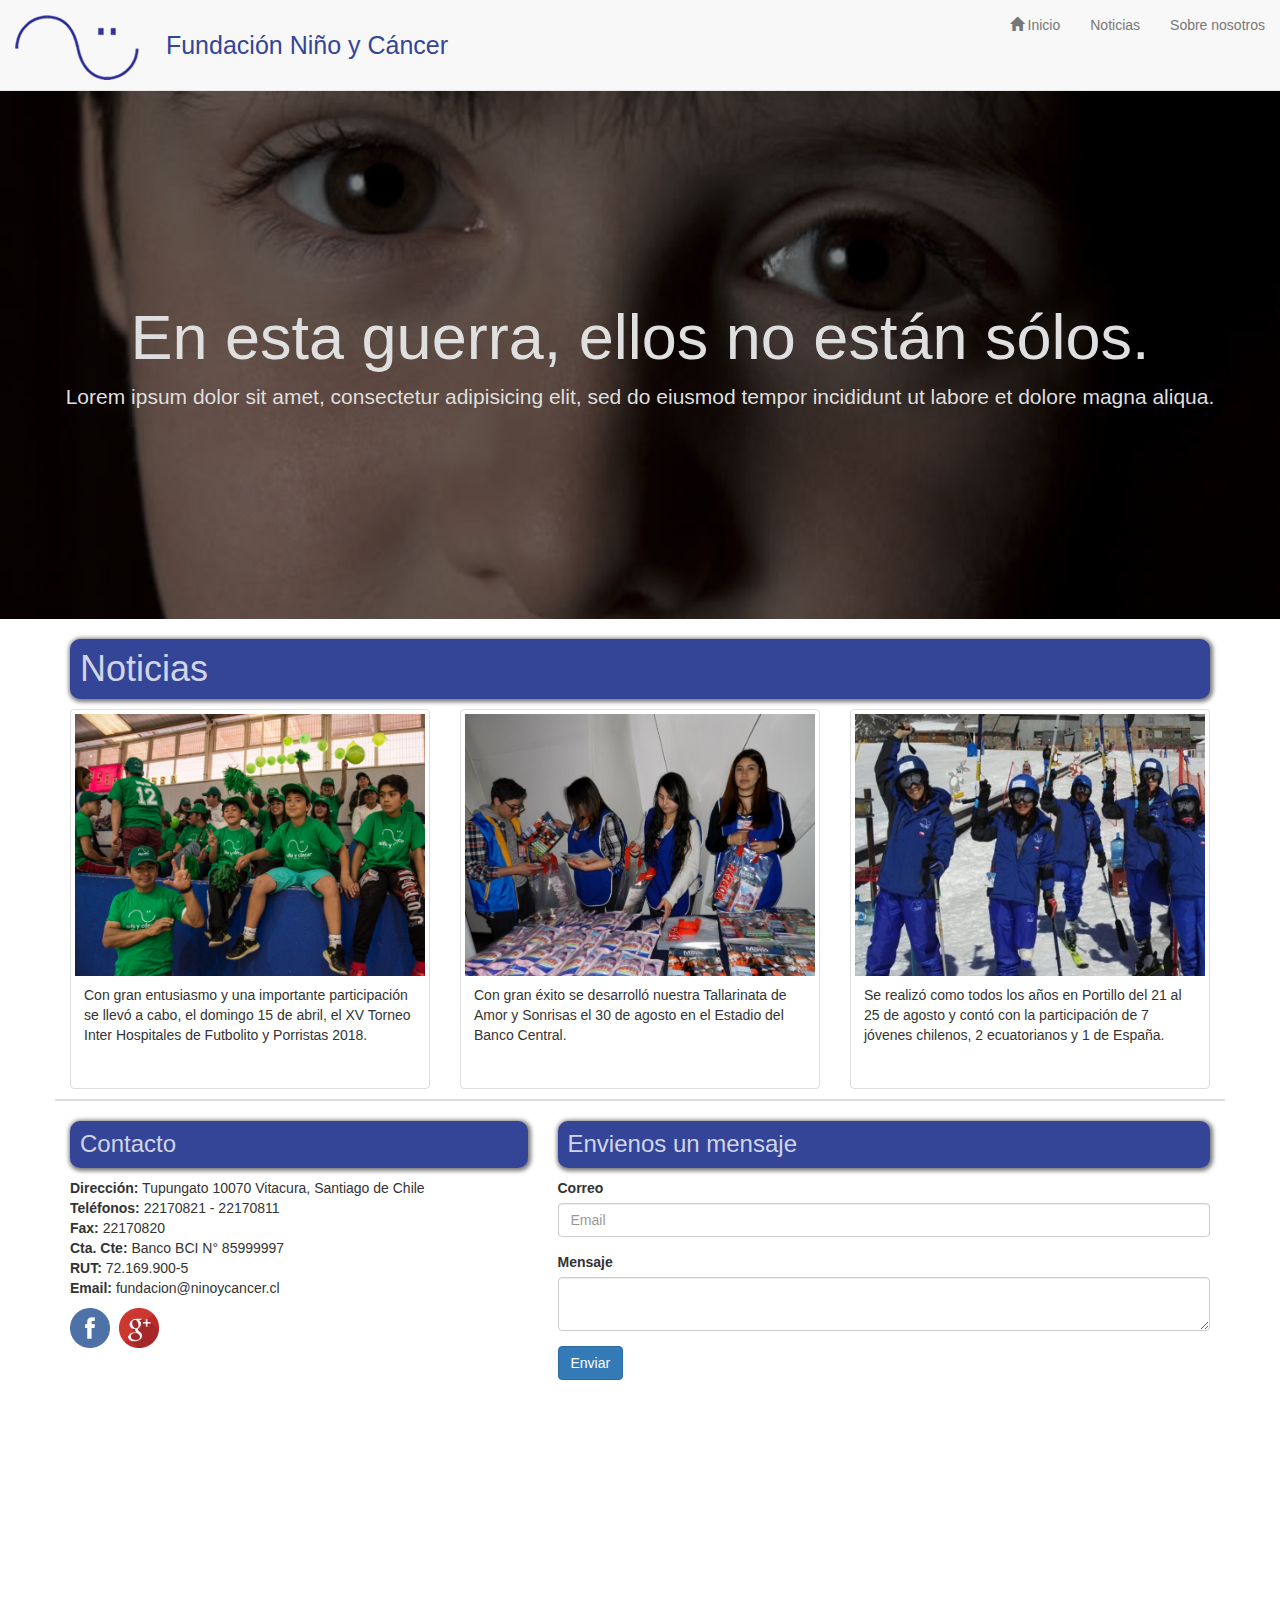
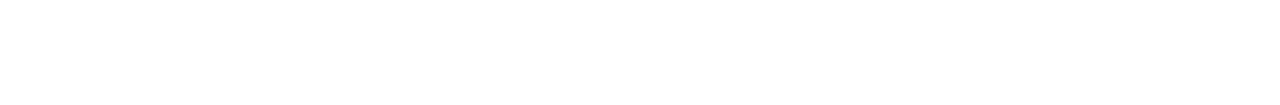
==== commit 32b70d8b: "Agregar redes sociales." ====
--- a/index.html
+++ b/index.html
@@ -106,6 +106,8 @@
             <li><span>RUT:</span> 72.169.900-5</li>
             <li><span>Email:</span> fundacion@ninoycancer.cl</li>
           </ul>
+          <img class="icono-media" src="images/facebook.png">
+          <img class="icono-media" src="images/google.png">
         </div>
         <div class="col-xs-12 col-sm-6 col-md-7">
           <h3 class="titulo-estilizado purpura">Envienos un mensaje</h3>
--- a/styles/main.css
+++ b/styles/main.css
@@ -88,3 +88,10 @@
   justify-content: space-between;
   height: 100%;
 }
+
+
+.icono-media{
+  display: inline-block;
+  height: 40px;
+  margin-right: 5px;
+}
